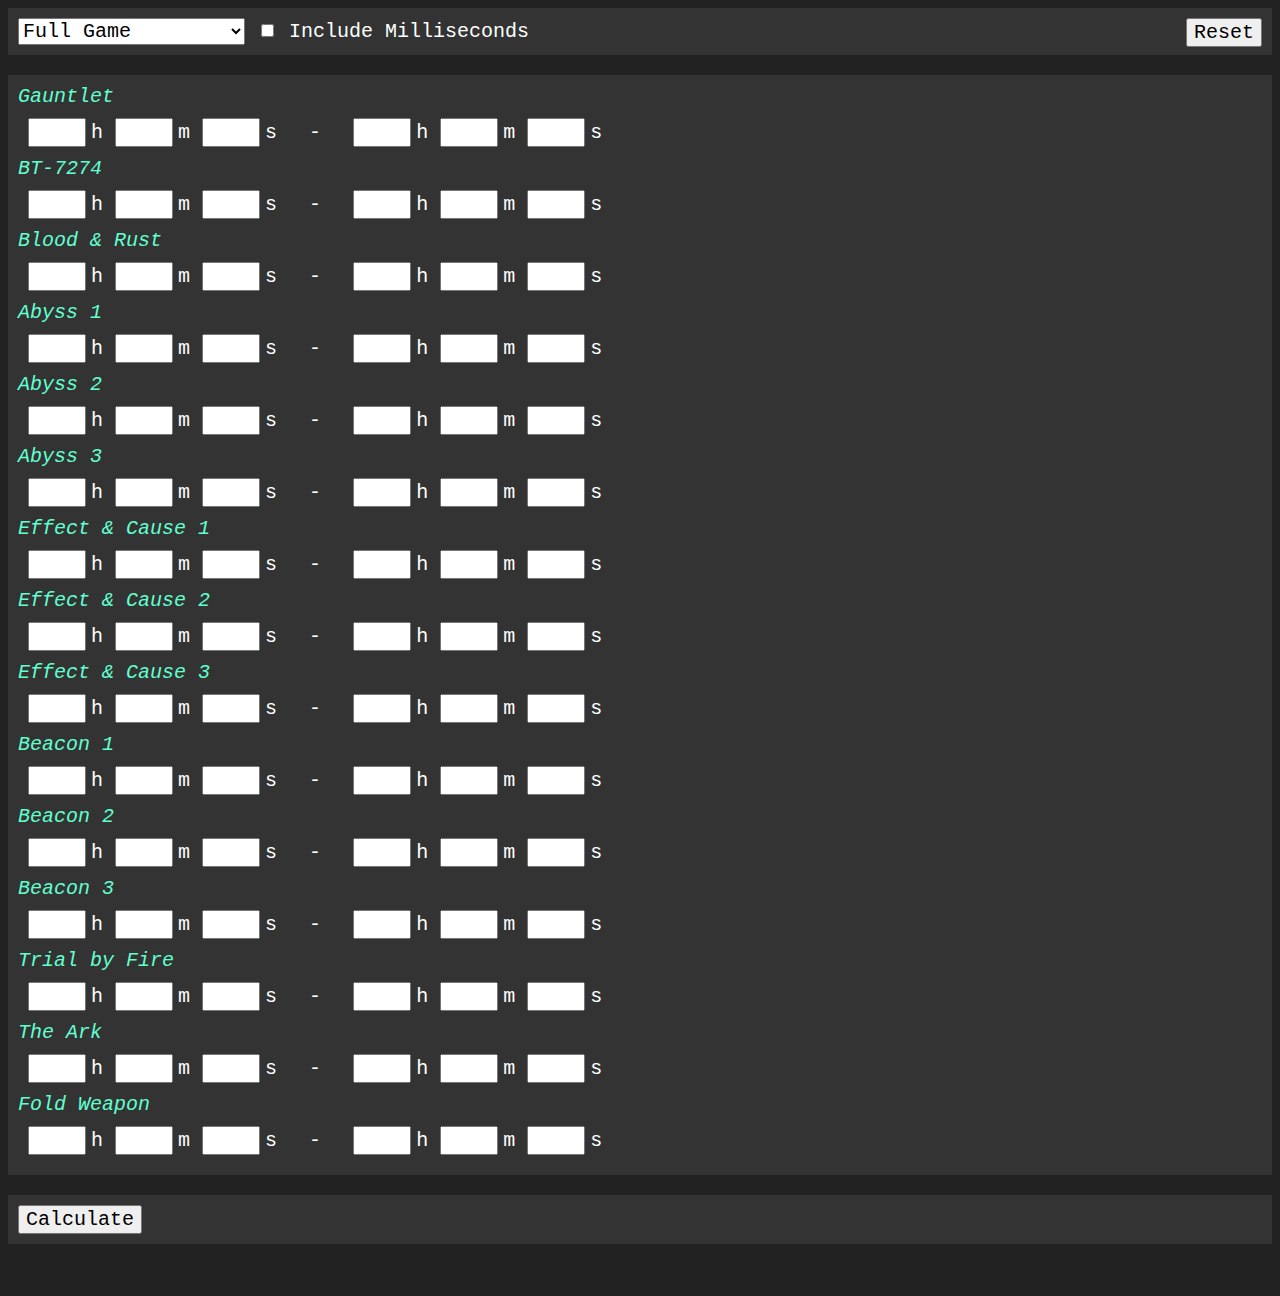
==== index.html @ f9a3fac7 "initial commit" ====
<!DOCTYPE html>
<html>
    <head>
        <meta charset="utf-8">
        <link rel="stylesheet" href="style.css">
        <script defer src="js/header.js"></script>
        <script defer src="js/init.js"></script>
        <script defer src="js/calc.js"></script>
    </head>

    <body>

        <div class="box" id="header">
            <select name="categories" id="category-select">
                <option value="fg">Full Game</option>
                <option value="il">Individual Level</option>
                <option value="pc">Pilot's Challenge</option>
            </select>
            <div class="include-ms">
                <input type="checkbox" id="includeMS-checkbox">
                Include Milliseconds
            </div>
            <button id="reset-button">Reset</button>
        </div>

        <div class="box" id="content">
            <div class="hms-input-level template">
                <div class="level-title">Gauntlet</div>
            </div>
            <div class="hms-input-element template">
                <div class="hms-input start">
                    <div class="input h"><input type="number">h</div>
                    <div class="input m"><input type="number">m</div>
                    <div class="input s"><input type="number">s</div>
                    <div class="input ms"><input type="number">ms</div>
                </div>
                <div class="hms-input connector">-</div>
                <div class="hms-input end">
                    <div class="input h"><input type="number">h</div>
                    <div class="input m"><input type="number">m</div>
                    <div class="input s"><input type="number">s</div>
                    <div class="input ms"><input type="number">ms</div>
                </div>
                <button class="hms-input input-button add-button">+</button>
            </div>
            <button class="hms-input input-button rem-button template">-</button>
        </div>

        <div class="box" id="confirm">
            <button id="calc-button">Calculate</button>
            <div class="result"></div>
        </div>

    </body>
</html>
---- style.css ----
body {
    background-color: #222;
    color: white;
    font-size: 15pt;
    font-family: monospace;
}

.template {
    display: none;
}

.box {
    background-color: #333;
    padding: 10px;
    margin-bottom: 20px;
}

.hms-input-element {
    padding: 10px 0;
}

.level-title {
    color: rgb(96, 255, 207);
    font-style: italic;
}

.hms-input {
    display: inline-block;
    margin: auto 10px;
}

.input {
    display: inline-block;
}

.input-button {
    display: none;
    margin: 0;
}

.hms-input-element:hover .input-button {
    display: inline-block;
    width: 29px;
}

select {
    font-size: 15pt;
    font-family: monospace;
}

.include-ms {
    display: inline-block;
}

#reset-button {
    float: right;
}

input {
    font-size: 15pt;
    font-family: monospace;
}

input[type="number"] {
    width: 50px;
    margin-right: 5px;
    text-align: right;
}

input::-webkit-outer-spin-button,
input::-webkit-inner-spin-button {
  -webkit-appearance: none;
  margin: 0;
}

button {
    font-size: 15pt;
    font-family: monospace;
}

.result {
    display: inline;
    margin-left: 30px;
}
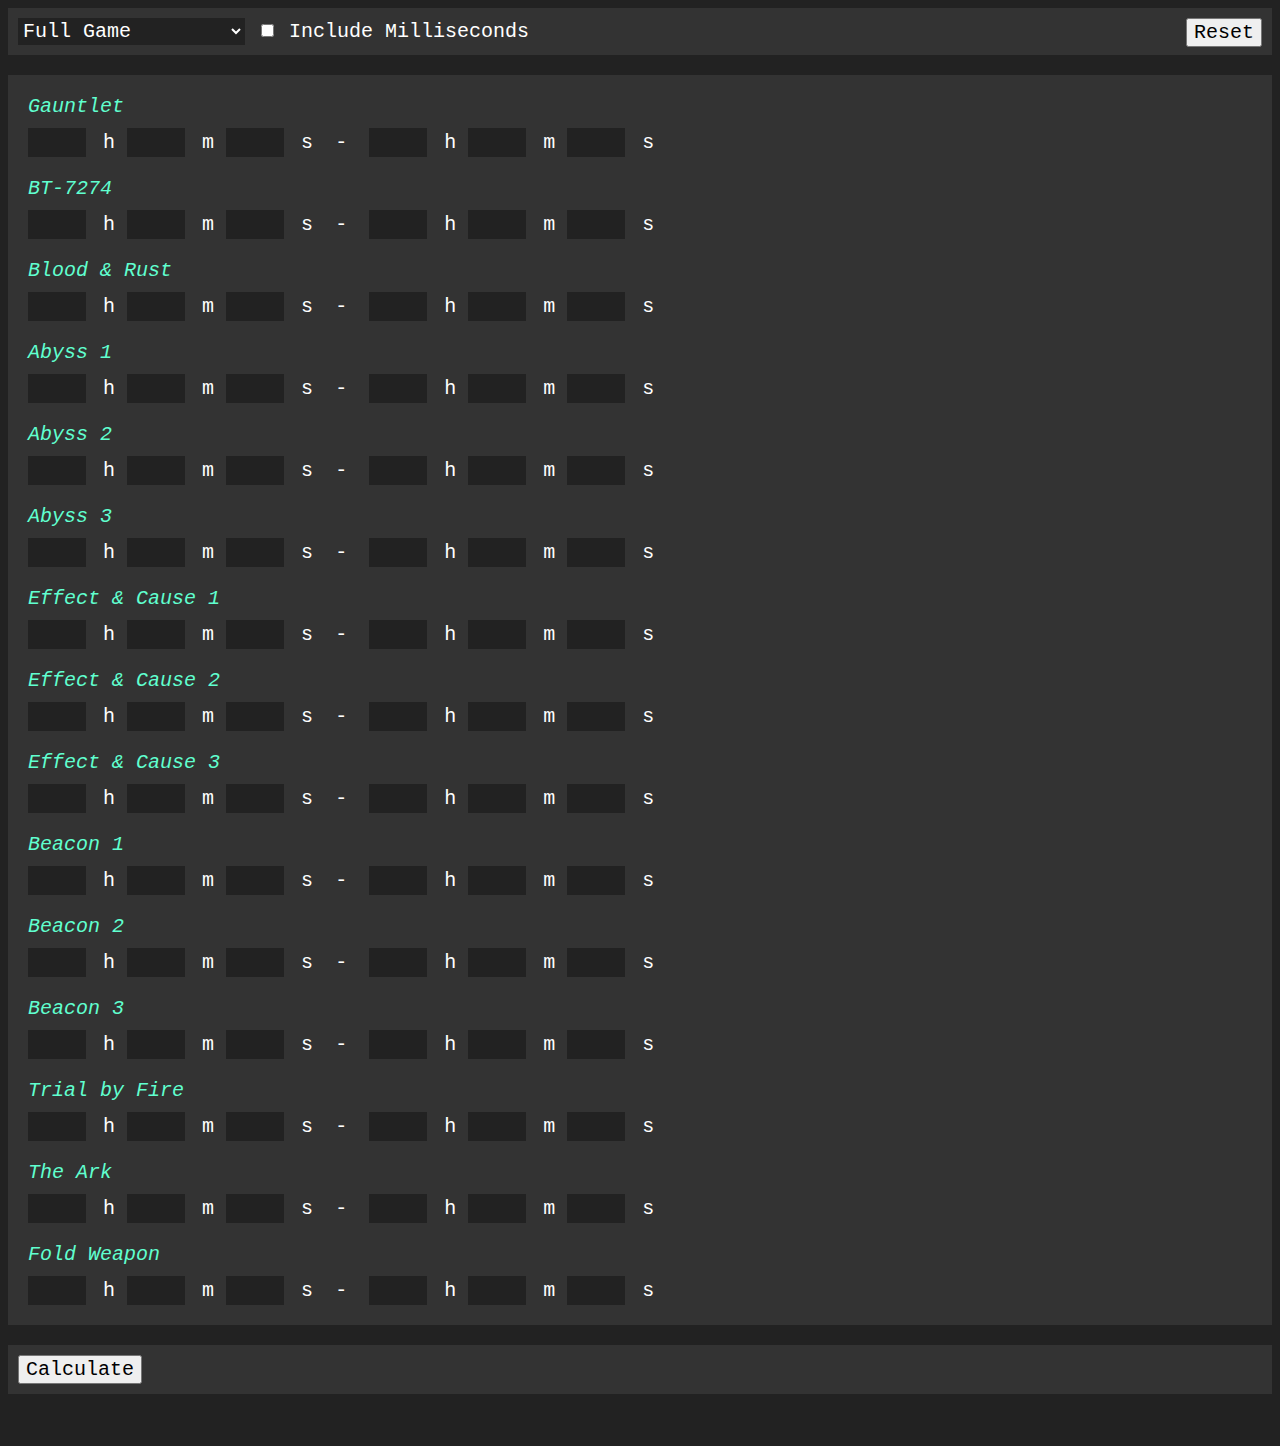
==== commit a35c1d28: "live include ms & big variable renaming" ====
--- a/index.html
+++ b/index.html
@@ -18,37 +18,53 @@
             </select>
             <div class="include-ms">
                 <input type="checkbox" id="includeMS-checkbox">
-                Include Milliseconds
+                <label>Include Milliseconds</label>
             </div>
             <button id="reset-button">Reset</button>
         </div>
 
         <div class="box" id="content">
-            <div class="hms-input-level template">
-                <div class="level-title">Gauntlet</div>
+            <div class="level-container template">
+                <div class="level-title hms-input">Gauntlet</div>
             </div>
-            <div class="hms-input-element template">
+            <div class="segment-container template">
                 <div class="hms-input start">
-                    <div class="input h"><input type="number">h</div>
-                    <div class="input m"><input type="number">m</div>
-                    <div class="input s"><input type="number">s</div>
-                    <div class="input ms"><input type="number">ms</div>
+                    <div class="input h"><input type="number">
+                        <label>h</label>
+                    </div>
+                    <div class="input m"><input type="number">
+                        <label>m</label>
+                    </div>
+                    <div class="input s"><input type="number">
+                        <label>s</label>
+                    </div>
+                    <div class="input ms"><input type="number">
+                        <label>ms</label>
+                    </div>
                 </div>
-                <div class="hms-input connector">-</div>
+                <label class="connector">-</label>
                 <div class="hms-input end">
-                    <div class="input h"><input type="number">h</div>
-                    <div class="input m"><input type="number">m</div>
-                    <div class="input s"><input type="number">s</div>
-                    <div class="input ms"><input type="number">ms</div>
+                    <div class="input h"><input type="number">
+                        <label>h</label>
+                    </div>
+                    <div class="input m"><input type="number">
+                        <label>m</label>
+                    </div>
+                    <div class="input s"><input type="number">
+                        <label>s</label>
+                    </div>
+                    <div class="input ms"><input type="number">
+                        <label>ms</label>
+                    </div>
                 </div>
-                <button class="hms-input input-button add-button">+</button>
+                <button class="seg-button add-button">+</button>
             </div>
-            <button class="hms-input input-button rem-button template">-</button>
+            <button class="seg-button rem-button template">-</button>
         </div>
 
-        <div class="box" id="confirm">
+        <div class="box" id="calc">
             <button id="calc-button">Calculate</button>
-            <div class="result"></div>
+            <label class="result"></label>
         </div>
 
     </body>
--- a/style.css
+++ b/style.css
@@ -15,13 +15,14 @@
     margin-bottom: 20px;
 }
 
-.hms-input-element {
+.segment-container {
     padding: 10px 0;
 }
 
 .level-title {
     color: rgb(96, 255, 207);
     font-style: italic;
+    padding-top: 10px;
 }
 
 .hms-input {
@@ -33,23 +34,31 @@
     display: inline-block;
 }
 
-.input-button {
+.seg-button {
     display: none;
     margin: 0;
 }
 
-.hms-input-element:hover .input-button {
+.segment-container:hover .seg-button {
     display: inline-block;
-    width: 29px;
+    background-color: rgb(96, 255, 207);
+    border-color: #00000000;
 }
 
 select {
     font-size: 15pt;
     font-family: monospace;
+    color: white;
+    background-color: #222;
+    border-color: #0000;
 }
 
 .include-ms {
     display: inline-block;
+}
+
+#includeMS-checkbox {
+    pointer-events: none;
 }
 
 #reset-button {
@@ -65,6 +74,9 @@
     width: 50px;
     margin-right: 5px;
     text-align: right;
+    background-color: #222;
+    color: white;
+    border-color: #0000;
 }
 
 input::-webkit-outer-spin-button,
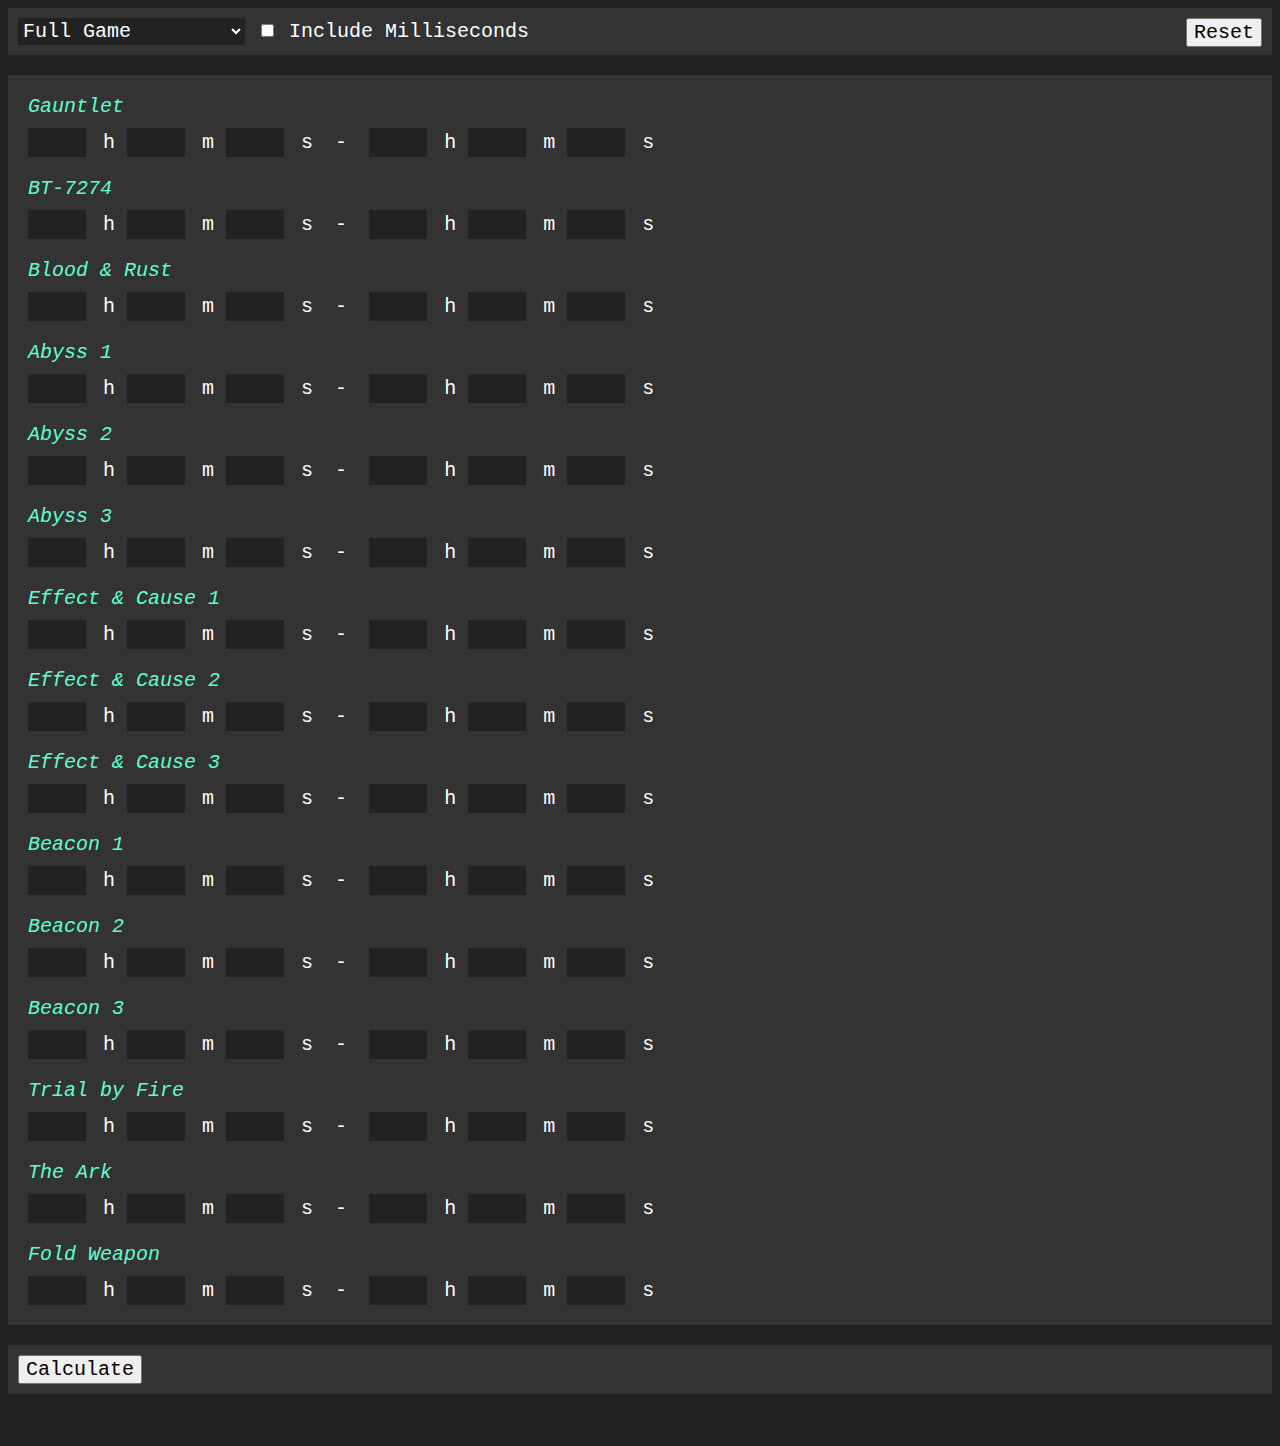
==== commit 591ebe18: "mild cleanup" ====
--- a/index.html
+++ b/index.html
@@ -2,25 +2,27 @@
 <html>
     <head>
         <meta charset="utf-8">
+        <title>TF2SR Retimer</title>
         <link rel="stylesheet" href="style.css">
         <script defer src="js/header.js"></script>
         <script defer src="js/init.js"></script>
         <script defer src="js/calc.js"></script>
+        <script defer src="js/keynav.js"></script>
     </head>
 
     <body>
 
         <div class="box" id="header">
-            <select name="categories" id="category-select">
+            <select name="categories" class="interactable" id="category-select">
                 <option value="fg">Full Game</option>
                 <option value="il">Individual Level</option>
                 <option value="pc">Pilot's Challenge</option>
             </select>
-            <div class="include-ms">
+            <div class="include-ms interactable">
                 <input type="checkbox" id="includeMS-checkbox">
-                <label>Include Milliseconds</label>
+                Include Milliseconds
             </div>
-            <button id="reset-button">Reset</button>
+            <button class="interactable" id="reset-button">Reset</button>
         </div>
 
         <div class="box" id="content">
@@ -29,41 +31,25 @@
             </div>
             <div class="segment-container template">
                 <div class="hms-input start">
-                    <div class="input h"><input type="number">
-                        <label>h</label>
-                    </div>
-                    <div class="input m"><input type="number">
-                        <label>m</label>
-                    </div>
-                    <div class="input s"><input type="number">
-                        <label>s</label>
-                    </div>
-                    <div class="input ms"><input type="number">
-                        <label>ms</label>
-                    </div>
+                    <div class="input h"><input type="number"> h </div>
+                    <div class="input m"><input type="number"> m </div>
+                    <div class="input s"><input type="number"> s </div>
+                    <div class="input ms"><input type="number"> ms </div>
                 </div>
                 <label class="connector">-</label>
                 <div class="hms-input end">
-                    <div class="input h"><input type="number">
-                        <label>h</label>
-                    </div>
-                    <div class="input m"><input type="number">
-                        <label>m</label>
-                    </div>
-                    <div class="input s"><input type="number">
-                        <label>s</label>
-                    </div>
-                    <div class="input ms"><input type="number">
-                        <label>ms</label>
-                    </div>
+                    <div class="input h"><input type="number"> h </div>
+                    <div class="input m"><input type="number"> m </div>
+                    <div class="input s"><input type="number"> s </div>
+                    <div class="input ms"><input type="number"> ms </div>
                 </div>
-                <button class="seg-button add-button">+</button>
+                <button class="seg-button add-button interactable">+</button>
             </div>
-            <button class="seg-button rem-button template">-</button>
+            <button class="seg-button rem-button template interactable">-</button>
         </div>
 
         <div class="box" id="calc">
-            <button id="calc-button">Calculate</button>
+            <button class="interactable" id="calc-button">Calculate</button>
             <label class="result"></label>
         </div>
 
--- a/style.css
+++ b/style.css
@@ -3,10 +3,15 @@
     color: white;
     font-size: 15pt;
     font-family: monospace;
+    cursor: default;
 }
 
 .template {
     display: none;
+}
+
+.interactable {
+    cursor: pointer;
 }
 
 .box {
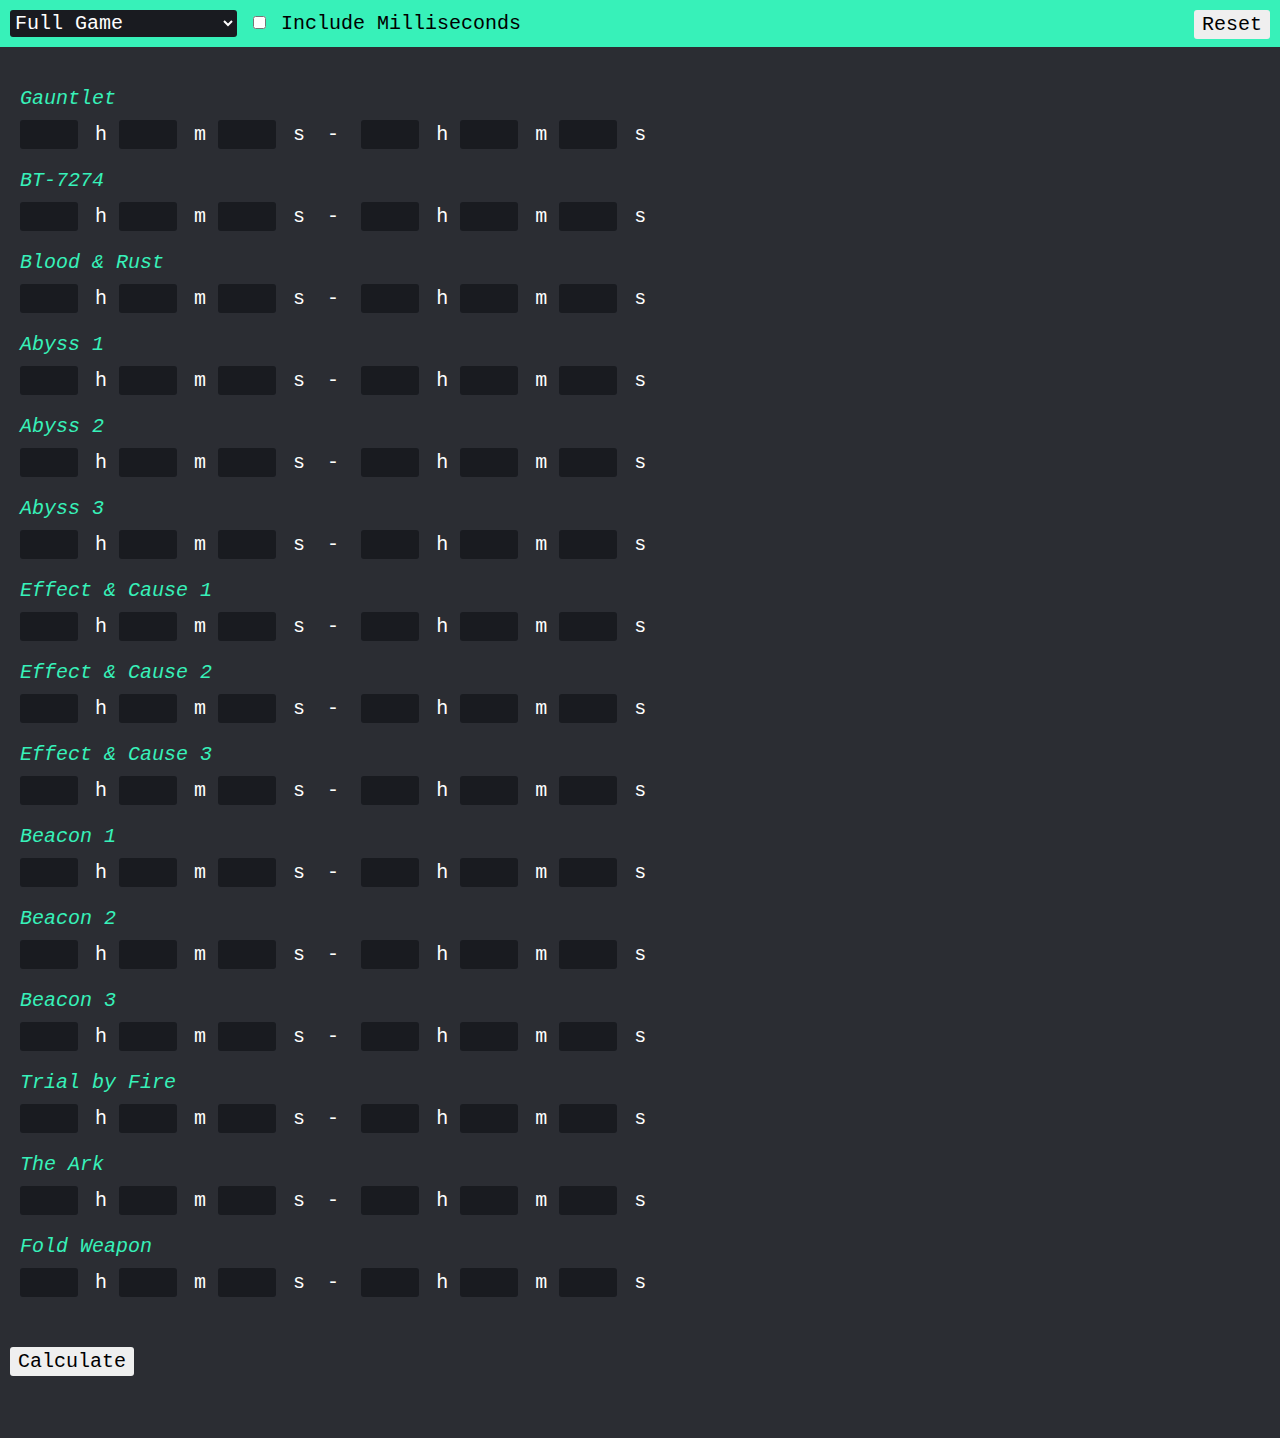
==== commit c8449239: "mild redesign" ====
--- a/index.html
+++ b/index.html
@@ -12,23 +12,23 @@
 
     <body>
 
-        <div class="box" id="header">
-            <select name="categories" class="interactable" id="category-select">
+        <header class="box">
+            <select name="categories" id="category-select">
                 <option value="fg">Full Game</option>
                 <option value="il">Individual Level</option>
                 <option value="pc">Pilot's Challenge</option>
             </select>
-            <div class="include-ms interactable">
+            <label class="include-ms">
                 <input type="checkbox" id="includeMS-checkbox">
                 Include Milliseconds
-            </div>
-            <button class="interactable" id="reset-button">Reset</button>
-        </div>
+            </label>
+            <button id="reset-button">Reset</button>
+        </header>
 
         <div class="box" id="content">
-            <div class="level-container template">
+            <label class="level-container template">
                 <div class="level-title hms-input">Gauntlet</div>
-            </div>
+            </label>
             <div class="segment-container template">
                 <div class="hms-input start">
                     <div class="input h"><input type="number"> h </div>
@@ -43,13 +43,13 @@
                     <div class="input s"><input type="number"> s </div>
                     <div class="input ms"><input type="number"> ms </div>
                 </div>
-                <button class="seg-button add-button interactable">+</button>
+                <button class="seg-button add-button">+</button>
             </div>
-            <button class="seg-button rem-button template interactable">-</button>
+            <button class="seg-button rem-button template">-</button>
         </div>
 
         <div class="box" id="calc">
-            <button class="interactable" id="calc-button">Calculate</button>
+            <button id="calc-button">Calculate</button>
             <label class="result"></label>
         </div>
 
--- a/style.css
+++ b/style.css
@@ -1,65 +1,65 @@
-body {
-    background-color: #222;
-    color: white;
-    font-size: 15pt;
-    font-family: monospace;
-    cursor: default;
+:root {
+    --color_bg_dark: rgb(25, 27, 32);
+    --color_bg_semidark: rgb(43, 45, 51);
+    --color_accent: rgb(55, 241, 185);
 }
 
 .template {
     display: none;
 }
 
-.interactable {
+body {
+    background-color: var(--color_bg_semidark);
+    color: white;
+    margin: 0;
+    font-size: 15pt;
+    font-family: monospace;
+}
+
+button,
+input,
+select {
+    font-size: 15pt;
+    font-family: monospace;
+    border-color: transparent;
+    border-radius: 3px;
+}
+
+button,
+select {
     cursor: pointer;
 }
 
-.box {
-    background-color: #333;
-    padding: 10px;
-    margin-bottom: 20px;
+select {
+    color: white;
+    background-color: var(--color_bg_dark);
 }
 
-.segment-container {
-    padding: 10px 0;
+input {
+    color: white;
+    background-color: var(--color_bg_dark);
 }
 
-.level-title {
-    color: rgb(96, 255, 207);
-    font-style: italic;
-    padding-top: 10px;
+input[type="number"] {
+    width: 50px;
+    margin-right: 5px;
+    text-align: right;
 }
 
-.hms-input {
-    display: inline-block;
-    margin: auto 10px;
+input::-webkit-outer-spin-button,
+input::-webkit-inner-spin-button {
+  -webkit-appearance: none;
 }
 
-.input {
-    display: inline-block;
-}
-
-.seg-button {
-    display: none;
+header {
+    background-color: var(--color_accent);
+    color: black;
     margin: 0;
-}
-
-.segment-container:hover .seg-button {
-    display: inline-block;
-    background-color: rgb(96, 255, 207);
-    border-color: #00000000;
-}
-
-select {
-    font-size: 15pt;
-    font-family: monospace;
-    color: white;
-    background-color: #222;
-    border-color: #0000;
 }
 
 .include-ms {
     display: inline-block;
+    cursor: pointer;
 }
 
 #includeMS-checkbox {
@@ -70,29 +70,37 @@
     float: right;
 }
 
-input {
-    font-size: 15pt;
-    font-family: monospace;
+.box {
+    padding: 10px;
+    margin-bottom: 20px;
 }
 
-input[type="number"] {
-    width: 50px;
-    margin-right: 5px;
-    text-align: right;
-    background-color: #222;
-    color: white;
-    border-color: #0000;
+.segment-container {
+    padding: 10px 0;
 }
 
-input::-webkit-outer-spin-button,
-input::-webkit-inner-spin-button {
-  -webkit-appearance: none;
-  margin: 0;
+.level-title {
+    color: var(--color_accent);
+    font-style: italic;
+    padding-top: 10px;
 }
 
-button {
-    font-size: 15pt;
-    font-family: monospace;
+.hms-input,
+.input {
+    display: inline-block;
+}
+
+.hms-input {
+    margin: auto 10px;
+}
+
+.seg-button {
+    opacity: 0;
+    margin: 0;
+}
+
+.segment-container:hover .seg-button {
+    opacity: 1;
 }
 
 .result {
